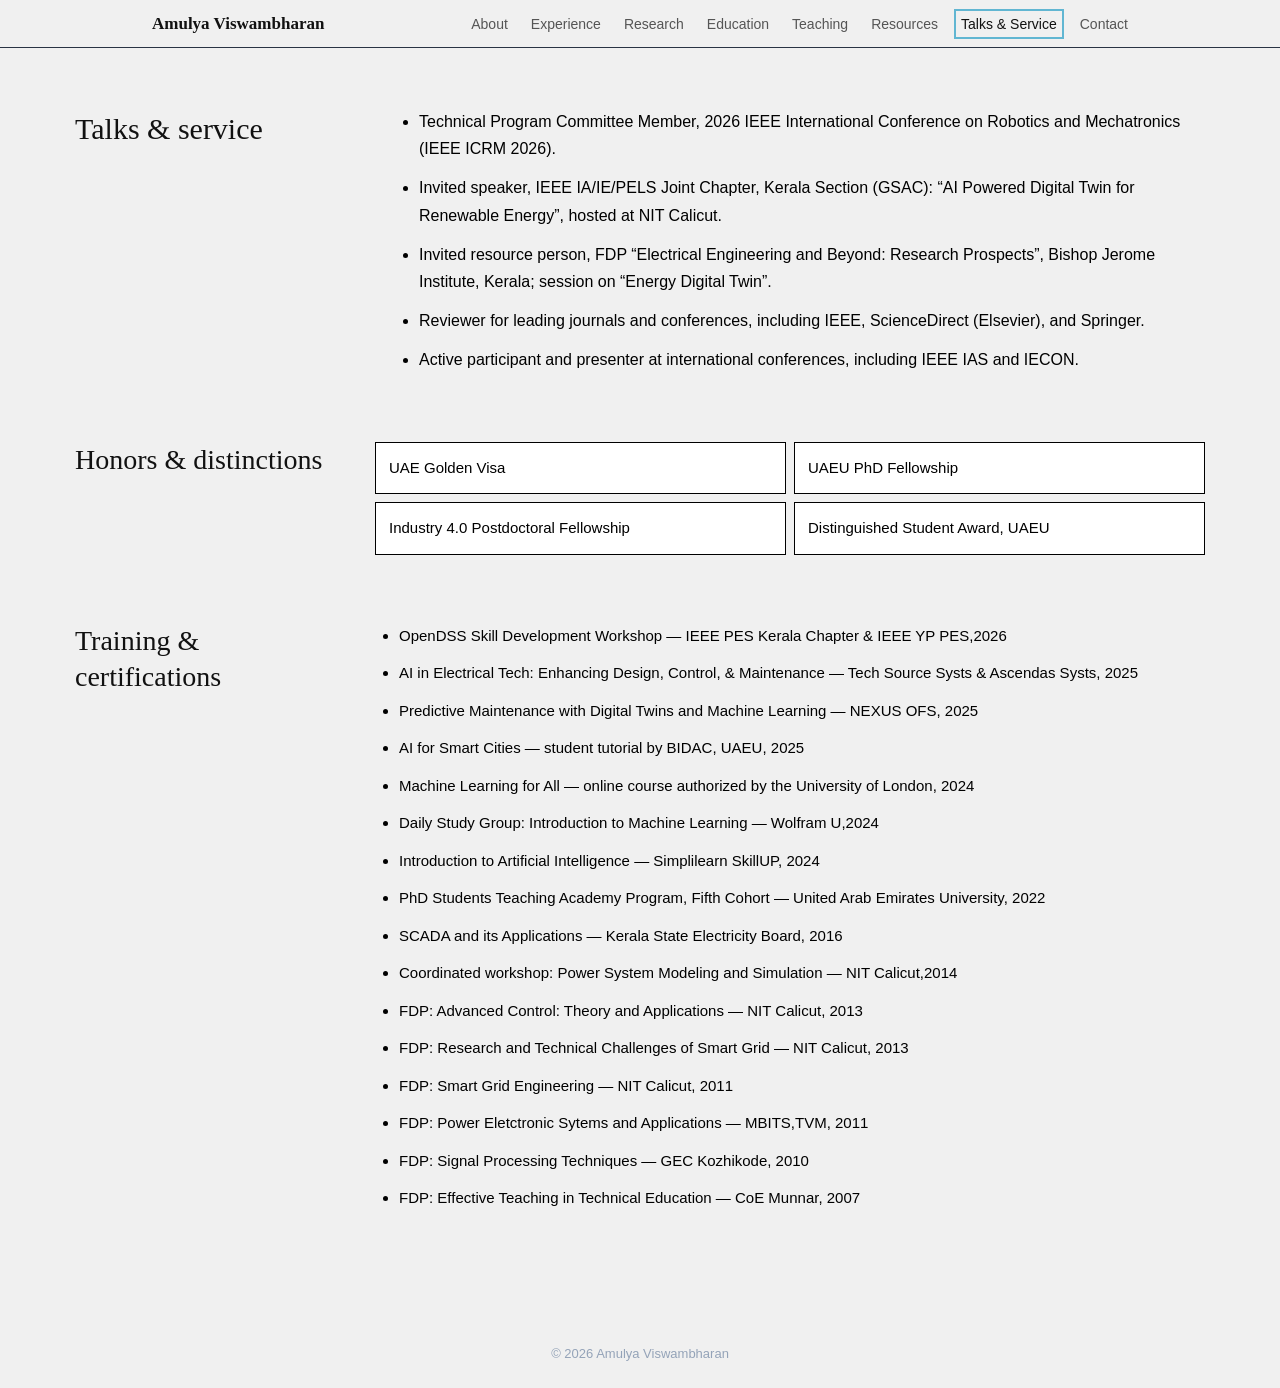
==== talks.html @ 16d856fc "Initial portfolio upload" ====
<!DOCTYPE html>
<html lang="en">
<head>
  <meta charset="UTF-8">
  <meta name="viewport" content="width=device-width, initial-scale=1.0">
  <meta name="theme-color" content="#101825">
  <title>Talks &amp; Service | Amulya Viswambharan</title>
  <link rel="stylesheet" href="style.css">
</head>
<body>
  <header class="site-header">
    <nav class="navbar" aria-label="Main navigation">
      <a href="index.html#home" class="brand">Amulya Viswambharan</a>
      <ul class="nav-links">
  <li><a href="index.html#about">About</a></li>
  <li><a href="experience.html">Experience</a></li>
  <li><a href="research.html">Research</a></li>
  <li><a href="education.html">Education</a></li>
  <li><a href="teaching.html">Teaching</a></li>
  <li><a href="resources.html">Resources</a></li>
  <li><a href="talks.html" class="active">Talks &amp; Service</a></li>
  <li><a href="contact.html">Contact</a></li>
</ul>
    </nav>
  </header>

  <main class="talks-section">
    <aside class="talks-heading">
      <h1>Talks &amp; service</h1>
    </aside>

    <div class="talks-content">
      <section class="talks-group">
        <ul class="service-list">
          <li>Technical Program Committee Member, 2026 IEEE International Conference on Robotics and Mechatronics (IEEE ICRM 2026).</li>
          <li>Invited speaker, IEEE IA/IE/PELS Joint Chapter, Kerala Section (GSAC): “AI Powered Digital Twin for Renewable Energy”, hosted at NIT Calicut.</li>
          <li>Invited resource person, FDP “Electrical Engineering and Beyond: Research Prospects”, Bishop Jerome Institute, Kerala; session on “Energy Digital Twin”.</li>
          <li>Reviewer for leading journals and conferences, including IEEE, ScienceDirect (Elsevier), and Springer.</li>
          <li>Active participant and presenter at international conferences, including IEEE IAS and IECON.</li>
        </ul>
      </section>

      <section class="talks-group">
        <h2>Honors &amp; distinctions</h2>
        <div class="honors-grid">
          <div class="honor-card">UAE Golden Visa</div>
          <div class="honor-card">UAEU PhD Fellowship</div>
          <div class="honor-card">Industry 4.0 Postdoctoral Fellowship</div>
          <div class="honor-card">Distinguished Student Award, UAEU</div>
        </div>
      </section>

      <section class="talks-group">
        <h2 class="section-label">Training &amp; certifications</h2>
        <ul class="training-list">
          <li>OpenDSS Skill Development Workshop — IEEE PES Kerala Chapter &amp; IEEE YP PES,2026</li>
          <li>AI in Electrical Tech: Enhancing Design, Control, &amp; Maintenance — Tech Source Systs &amp; Ascendas Systs, 2025</li>
          <li>Predictive Maintenance with Digital Twins and Machine Learning — NEXUS OFS, 2025</li>
          <li>AI for Smart Cities — student tutorial by BIDAC, UAEU, 2025</li>
          <li>Machine Learning for All — online course authorized by the University of London, 2024</li>
          <li>Daily Study Group: Introduction to Machine Learning — Wolfram U,2024</li>
          <li>Introduction to Artificial Intelligence — Simplilearn SkillUP, 2024</li>
          <li>PhD Students Teaching Academy Program, Fifth Cohort — United Arab Emirates University, 2022</li>
          <li>SCADA and its Applications — Kerala State Electricity Board, 2016</li>
          <li>Coordinated workshop: Power System Modeling and Simulation — NIT Calicut,2014</li>
          <li>FDP: Advanced Control: Theory and Applications — NIT Calicut, 2013</li>
          <li>FDP: Research and Technical Challenges of Smart Grid — NIT Calicut, 2013</li>
          <li>FDP: Smart Grid Engineering — NIT Calicut, 2011</li>
           <li>FDP: Power Eletctronic Sytems and Applications — MBITS,TVM, 2011</li>
          <li>FDP: Signal Processing Techniques — GEC Kozhikode, 2010</li>
          <li>FDP: Effective Teaching in Technical Education — CoE Munnar, 2007</li>

        </ul>
      </section>
    </div>
  </main>

  <footer class="site-footer">
    <p>© 2026 Amulya Viswambharan</p>
  </footer>
</body>
</html>
---- style.css ----
/* =========================
   1. Base styles
========================= */

* {
  margin: 0;
  padding: 0;
  box-sizing: border-box;
}

:root {
  --background: #F0F0F0;
  --text-primary: #111111;
  --text-secondary: #555555;
  --accent: #61b6d2;
  --border: #293344;
  --tag-background: #162132;
  --tag-border: #304057;
}


html {
  scroll-behavior: smooth;
}

body {
  background: var(--background);
  color: var(--text-primary);
  font-family: Arial, Helvetica, sans-serif;
  line-height: 1.6;
  min-height: 100vh;
}

h1,
h2,
h3,
.brand,
.about-content > p {
  font-family: Georgia, "Times New Roman", serif;
  font-weight: 400;
}

a {
  color: inherit;
}

section {
  scroll-margin-top: 24px;
}


/* =========================
   2. Navigation
========================= */

.site-header {
  border-bottom: 1px solid var(--border);
}

.navbar {
  width: min(100% - 48px, 976px);
  min-height: 47px;
  margin: 0 auto;

  display: flex;
  align-items: center;
  justify-content: space-between;
  gap: 30px;
}

.brand {
  color: var(--text-primary);
  font-size: 17px;
  font-weight: 600;
  text-decoration: none;
  white-space: nowrap;
}

.nav-links {
  display: flex;
  align-items: center;
  gap: 23px;
  list-style: none;
}

.nav-links a {
  color: var(--text-secondary);
  font-size: 14px;
  text-decoration: none;
  white-space: nowrap;
  transition: color 0.2s ease;
}

.nav-links a:hover,
.nav-links a:focus-visible {
  color: var(--text-primary);
}


/* =========================
   3. Hero
========================= */

.hero {
  width: min(100% - 48px, 976px);
  margin: 0 auto;
  padding: 37px 0 28px;
}

.hero h1 {
  color: var(--text-primary);
  font-size: clamp(40px, 5.2vw, 64px);
  line-height: 1.16;
  letter-spacing: -1.7px;
  white-space: nowrap;
}

.hero-wave {
  display: block;
  width: 352px;
  max-width: 100%;
  height: 32px;
  margin: 18px 0 30px;
  color: var(--accent);
}



.hero-role {
  color: var(--text-primary);
  font-size: 20px;
  font-weight: 500;
  margin-bottom: 8px;
}


.hero-description {
  max-width: 610px;
  color: var(--text-secondary);
  font-size: 14px;
  line-height: 1.75;
  margin-bottom: 0px;
}


.hero-actions {
  display: flex;
  flex-wrap: wrap;
  gap: 8px;
  margin-top: 0;
}



.btn {
  display: inline-flex;
  align-items: center;
  justify-content: center;
  min-height: 42px;
  padding: 9px 18px;
  border: 1px solid #718096;
  border-radius: 4px;
  font-size: 14px;
  line-height: 1.4;
  text-decoration: none;
  white-space: nowrap;
  transition: background 0.2s ease, color 0.2s ease;
}

.btn-primary {
  background: #e2e8f0;
  border-color: #e2e8f0;
  color: #182233;
}

.btn-primary:hover {
  background: #cbd5e1;
}

.btn-secondary {
  background: transparent;
  color: #cbd5e1;
}

.btn-secondary:hover {
  border-color: #61b6d2;
  color: #61b6d2;
}


/* =========================
   4. About section
========================= */

.about-section {
  border-top: 1px solid var(--border);
  padding: 49px 0 76px;

  width: min(100% - 48px, 976px);
  margin: 0 auto;

  display: grid;
  grid-template-columns: 210px minmax(0, 1fr);
  column-gap: 24px;
}

.about-heading h2 {
  color: var(--text-primary);
  font-size: 27px;
  line-height: 1.4;
}


.about-content > p {
  color: #111111;
  font-size: 19px;
  line-height: 1.65;
  margin-bottom: 18px;
}


.about-content h3 {
  color: var(--text-secondary);
  font-family: Arial, Helvetica, sans-serif;
  font-size: 11px;
  font-weight: 700;
  letter-spacing: 1.8px;
  text-transform: uppercase;
  margin: 24px 0 9px;
}

.interest-tags {
  display: flex;
  flex-wrap: wrap;
  gap: 5px;
}


.interest-tags span {
  display: inline-block;
  background: #FFFFFF;
  border: 1px solid #111111;
  border-radius: 3px;
  padding: 6px 10px;

  color: #111111;
  font-size: 13px;
  line-height: 1.55;
}



/* =========================
   5. Footer
========================= */

.site-footer {
  padding: 0 24px 20px;
  text-align: center;
}

.site-footer p {
  color: #8794a7;
  font-size: 13px;
}


/* =========================
   6. Responsive layout
========================= */

@media (max-width: 1000px) {
  .navbar {
    width: calc(100% - 32px);
    flex-wrap: wrap;
    padding: 12px 0;
  }

  .nav-links {
    flex-wrap: wrap;
    gap: 12px 18px;
  }

  .hero,
  .about-section {
    width: calc(100% - 48px);
  }
}

@media (max-width: 700px) {
  .navbar {
    align-items: flex-start;
    gap: 12px;
  }

  .nav-links {
    gap: 10px 16px;
  }

  .nav-links a {
    font-size: 13px;
  }

  .hero {
    padding: 48px 0 48px;
  }

  .hero h1 {
    font-size: clamp(36px, 8vw, 52px);
    line-height: 1.15;
    letter-spacing: -1px;
    white-space: normal;
  }

  .hero-role {
    font-size: 17px;
  }

  .hero-description {
    font-size: 14px;
  }

  .about-section {
    grid-template-columns: 1fr;
    row-gap: 18px;
    padding: 36px 0 50px;
  }

  .about-heading h2 {
    font-size: 27px;
  }

  .about-content > p {
    font-size: 17px;
    line-height: 1.7;
  }

  .hero-actions {
    gap: 8px;
  }

  .btn {
    padding: 9px 12px;
    font-size: 13px;
  }
}


.button-icon {
  width: 16px;
  height: 16px;
  flex-shrink: 0;
}

.linkedin-icon {
  width: 15px;
  height: 15px;
}

.hero-actions .btn {
  gap: 8px;
}


/* Hero content and portrait layout */
.hero-layout {
  display: grid;
  grid-template-columns: minmax(0, 1fr) 340px;
  align-items: center;
  gap: 48px;
}

.hero-content {
  min-width: 0;
}


.hero-image {
  display: flex;
  justify-content: center;
  align-items: flex-end;
  align-self: stretch;
  overflow: hidden;
  transform: translateY(85px);
}


.hero-image img {
  display: block;
  width: 100%;
  max-width: 340px;
  height: auto;
  object-fit: contain;
  object-position: bottom;
}

/* Adapt the two-column layout for smaller screens */
@media (max-width: 700px) {
  .hero-layout {
    grid-template-columns: 1fr;
    gap: 32px;
  }

  .hero-image img {
    max-width: 280px;
  }
}


/* Experience page */
.experience-page {
  min-height: calc(100vh - 150px);
}

.experience-section {
  width: min(100% - 48px, 1024px);
  margin: 0 auto;
  padding: 64px 0 80px;
  display: grid;
  grid-template-columns: 220px minmax(0, 1fr);
  gap: 48px;
}

.experience-heading h1 {
  font-family: Georgia, serif;
  font-size: 30px;
  font-weight: 400;
  color: #e2e8f0;
}

.experience-timeline {
  position: relative;
  border-left: 1px solid #293344;
  padding-left: 16px;
}

.experience-item {
  position: relative;
  margin-bottom: 42px;
}

.experience-item:last-child {
  margin-bottom: 0;
}

.experience-item::before {
  content: "";
  position: absolute;
  top: 5px;
  left: -23px;
  width: 12px;
  height: 12px;
  border: 2px solid #61b6d2;
  border-radius: 50%;
  background: #0f1724;
}

.experience-item-header {
  display: flex;
  justify-content: space-between;
  align-items: flex-start;
  gap: 20px;
  margin-bottom: 14px;
}

.experience-item h2 {
  font-family: Arial, sans-serif;
  font-size: 17px;
  font-weight: 600;
  color: #e2e8f0;
}

.experience-item h2 span {
  color: #94a3b8;
  font-size: 13px;
  font-weight: 600;
  margin-left: 5px;
}

.experience-item h3 {
  font-family: Arial, sans-serif;
  font-size: 16px;
  font-weight: 500;
  color: #61b6d2;
  margin-top: 5px;
}

.experience-date {
  color: #94a3b8;
  font-size: 14px;
  white-space: nowrap;
}

.experience-item ul {
  padding-left: 20px;
  color: #cbd5e1;
}

.experience-item li {
  font-size: 15px;
  line-height: 1.8;
  padding-left: 0;
  margin-bottom: 2px;
}

.site-footer {
  padding: 24px;
  text-align: center;
  border-top: 1px solid transparent;
}

.site-footer p {
  color: #94a3b8;
  font-size: 13px;
}

/* Responsive layout */
@media (max-width: 700px) {
  .experience-section {
    grid-template-columns: 1fr;
    gap: 28px;
    padding-top: 40px;
  }

  .experience-item-header {
    flex-direction: column;
    gap: 6px;
  }

  .experience-date {
    white-space: normal;
  }
}


/* Research Page */
.nav-links a.active {
  color: var(--text-primary);
  outline: 2px solid var(--accent);
  outline-offset: 5px;
}

.research-section {
  width: min(100% - 48px, 1120px);
  margin: 0 auto;
  padding: 64px 0 80px;
  display: grid;
  grid-template-columns: 245px minmax(0, 1fr);
  gap: 42px;
  align-items: start;
}

.research-heading h1 {
  font-family: Georgia, "Times New Roman", serif;
  font-size: 34px;
  line-height: 1.3;
  font-weight: 400;
  color: var(--text-primary);
}

.research-content {
  min-width: 0;
}

.research-stats {
  display: flex;
  flex-wrap: wrap;
  align-items: center;
  gap: 12px 24px;
  padding-bottom: 16px;
  border-bottom: 1px solid var(--border);
}

.research-stats p {
  color: var(--text-secondary);
  font-size: 15px;
}

.research-stats strong {
  color: var(--text-primary);
  font-size: 19px;
  font-weight: 500;
  margin-right: 4px;
}

.research-intro {
  color: var(--text-secondary);
  font-size: 16px;
  line-height: 1.7;
  margin: 16px 0 24px;
}

.publication-group {
  margin-top: 24px;
}

.publication-group h2 {
  font-family: Arial, Helvetica, sans-serif;
  color: var(--accent);
  font-size: 14px;
  font-weight: 700;
  letter-spacing: 2px;
  text-transform: uppercase;
  margin-bottom: 14px;
}


.publication-card {
  background: #FFFFFF;
  border: 1px solid #111111;
  border-left: 4px solid var(--accent);
  border-radius: 2px;
  padding: 23px 25px;
  margin-bottom: 10px;
}


.publication-meta {
  color: var(--text-secondary);
  font-size: 15px;
  line-height: 1.6;
  margin-bottom: 7px;
}

.publication-card h3 {
  font-family: Georgia, "Times New Roman", serif;
  color: var(--text-primary);
  font-size: 21px;
  line-height: 1.4;
  font-weight: 400;
  margin-bottom: 10px;
}

.publication-authors {
  color: var(--text-secondary);
  font-size: 15px;
  line-height: 1.7;
}

.publication-link {
  display: inline-block;
  color: var(--accent);
  font-size: 15px;
  margin-top: 12px;
  text-decoration: underline;
  text-underline-offset: 3px;
}

.publication-link:hover {
  color: var(--text-primary);
}

@media (max-width: 800px) {
  .research-section {
    grid-template-columns: 1fr;
    gap: 25px;
    padding-top: 40px;
  }

  .research-heading h1 {
    font-size: 30px;
  }
}

@media (max-width: 500px) {
  .research-section {
    width: calc(100% - 32px);
    padding-bottom: 48px;
  }

  .research-stats {
    gap: 10px 18px;
  }

  .publication-card {
    padding: 18px 16px;
  }

  .publication-card h3 {
    font-size: 19px;
  }
}


/* Education Page */
.education-section {
  width: min(100% - 48px, 1170px);
  margin: 0 auto;
  padding: 60px 0 80px;
  display: grid;
  grid-template-columns: 220px minmax(0, 1fr);
  gap: 44px;
  align-items: start;
}

.education-heading h1 {
  font-family: Georgia, "Times New Roman", serif;
  font-size: 30px;
  line-height: 1.4;
  font-weight: 400;
  color: var(--text-primary);
}

.education-list {
  min-width: 0;
}

.education-item {
  margin-bottom: 25px;
}

.education-item:last-child {
  margin-bottom: 0;
}

.education-item-header {
  display: flex;
  justify-content: space-between;
  align-items: flex-start;
  gap: 24px;
}

.education-item h2 {
  font-family: Arial, Helvetica, sans-serif;
  font-size: 17px;
  line-height: 1.5;
  font-weight: 600;
  color: var(--text-primary);
}

.education-item h3 {
  font-family: Arial, Helvetica, sans-serif;
  font-size: 16px;
  line-height: 1.6;
  font-weight: 400;
  color: var(--accent);
  margin-top: 2px;
}

.education-date {
  color: var(--text-secondary);
  font-size: 14px;
  white-space: nowrap;
  padding-top: 3px;
}


.education-gpa {
  display: inline-block;
  color: #111111;
  background: #FFFFFF;
  border: 1px solid #111111;
  border-radius: 3px;
  font-size: 14px;
  padding: 4px 10px;
  margin-top: 9px;
}


.education-thesis {
  color: #c4ccd8;
  font-size: 15px;
  line-height: 1.7;
  margin-top: 10px;
}

@media (max-width: 800px) {
  .education-section {
    grid-template-columns: 1fr;
    gap: 26px;
    padding-top: 40px;
  }
}

@media (max-width: 550px) {
  .education-section {
    width: calc(100% - 32px);
    padding-bottom: 48px;
  }

  .education-item-header {
    flex-direction: column;
    gap: 4px;
  }

  .education-date {
    white-space: normal;
  }
}


/* Keep footer at the bottom of the page */
body {
  min-height: 100vh;
  display: flex;
  flex-direction: column;
}

body > main {
  flex: 1;
}


/* Teaching Page */
.teaching-section {
  width: min(100% - 48px, 1170px);
  margin: 0 auto;
  padding: 60px 0 80px;
  display: grid;
  grid-template-columns: 220px minmax(0, 1fr);
  gap: 44px;
  align-items: start;
}

.teaching-heading h1 {
  font-family: Georgia, "Times New Roman", serif;
  font-size: 30px;
  line-height: 1.4;
  font-weight: 400;
  color: var(--text-primary);
}

.teaching-content {
  min-width: 0;
}

.teaching-group {
  margin-bottom: 22px;
}

.teaching-group:last-child {
  margin-bottom: 0;
}

.teaching-group h2 {
  font-family: Arial, Helvetica, sans-serif;
  color: var(--text-primary);
  font-size: 16px;
  font-weight: 500;
  line-height: 1.5;
  margin-bottom: 10px;
}

.teaching-group p {
  color: #c4ccd8;
  font-size: 15px;
  line-height: 1.8;
}

.teaching-tags {
  display: flex;
  flex-wrap: wrap;
  gap: 6px;
}

.teaching-tags span {
  display: inline-block;
  background: var(--tag-background);
  border: 1px solid var(--tag-border);
  border-radius: 3px;
  padding: 8px 12px;
  color: #c4ccd8;
  font-size: 14px;
  line-height: 1.4;
}

@media (max-width: 800px) {
  .teaching-section {
    grid-template-columns: 1fr;
    gap: 26px;
    padding-top: 40px;
  }
}

@media (max-width: 550px) {
  .teaching-section {
    width: calc(100% - 32px);
    padding-bottom: 48px;
  }

  .teaching-tags span {
    padding: 7px 10px;
    font-size: 13px;
  }
}


/* Skills Page */
.skills-section {
  width: min(100% - 48px, 1170px);
  margin: 0 auto;
  padding: 60px 0 80px;
  display: grid;
  grid-template-columns: 220px minmax(0, 1fr);
  gap: 44px;
  align-items: start;
}

.skills-heading h1 {
  font-family: Georgia, "Times New Roman", serif;
  font-size: 30px;
  line-height: 1.4;
  font-weight: 400;
  color: var(--text-primary);
}

.skills-content {
  min-width: 0;
}

.skills-group {
  margin-bottom: 22px;
}

.skills-group:last-child {
  margin-bottom: 0;
}

.skills-group h2 {
  font-family: Arial, Helvetica, sans-serif;
  color: var(--text-primary);
  font-size: 16px;
  font-weight: 500;
  line-height: 1.5;
  margin-bottom: 10px;
}

.skills-tags {
  display: flex;
  flex-wrap: wrap;
  gap: 6px;
}

.skills-tags span {
  display: inline-block;
  background: var(--tag-background);
  border: 1px solid var(--tag-border);
  border-radius: 3px;
  padding: 8px 12px;
  color: #c4ccd8;
  font-size: 14px;
  line-height: 1.4;
}

@media (max-width: 800px) {
  .skills-section {
    grid-template-columns: 1fr;
    gap: 26px;
    padding-top: 40px;
  }
}

@media (max-width: 550px) {
  .skills-section {
    width: calc(100% - 32px);
    padding-bottom: 48px;
  }

  .skills-tags span {
    padding: 7px 10px;
    font-size: 13px;
  }
}


/* Talks & Service Page */
.talks-section {
  width: min(100% - 48px, 1130px);
  margin: 0 auto;
  padding: 60px 0 80px;
  display: grid;
  grid-template-columns: 240px minmax(0, 1fr);
  gap: 42px;
  align-items: start;
}

.talks-heading h1 {
  font-family: Georgia, "Times New Roman", serif;
  font-size: 30px;
  line-height: 1.4;
  font-weight: 400;
  color: var(--text-primary);
}

.talks-content {
  min-width: 0;
}

.talks-group {
  margin-bottom: 28px;
}

.talks-group:last-child {
  margin-bottom: 0;
}

.service-list {
  padding-left: 22px;
  color: #c4ccd8;
}

.service-list li {
  font-size: 16px;
  line-height: 1.8;
  padding-left: 2px;
  margin-bottom: 9px;
}

.section-label {
  font-family: Arial, Helvetica, sans-serif;
  color: var(--text-secondary);
  font-size: 13px;
  font-weight: 700;
  letter-spacing: 2px;
  text-transform: uppercase;
  margin-bottom: 12px;
}

.honors-grid {
  display: grid;
  grid-template-columns: repeat(2, minmax(0, 1fr));
  gap: 8px;
}

.honor-card {
  background: var(--tag-background);
  border: 1px solid var(--border);
  padding: 14px 13px;
  color: #c4ccd8;
  font-size: 15px;
  line-height: 1.5;
}

.training-list {
  display: grid;
  grid-template-columns: repeat(2, minmax(0, 1fr));
  gap: 8px 22px;
  padding-left: 20px;
  color: #c4ccd8;
}

.training-list li {
  font-size: 15px;
  line-height: 1.8;
  padding-left: 1px;
}

@media (max-width: 800px) {
  .talks-section {
    grid-template-columns: 1fr;
    gap: 26px;
    padding-top: 40px;
  }
}

@media (max-width: 600px) {
  .talks-section {
    width: calc(100% - 32px);
    padding-bottom: 48px;
  }

  .honors-grid,
  .training-list {
    grid-template-columns: 1fr;
  }

  .service-list li,
  .training-list li {
    font-size: 14px;
  }
}


/* Contact Page */
.contact-page {
  --contact-background: #e8edf5;
  --contact-text: #172130;
  --contact-secondary: #536176;
  background: var(--contact-background);
  color: var(--contact-text);
}

.contact-page .site-header {
  background: var(--background);
  border-bottom: 1px solid var(--border);
}

.contact-page .contact-section {
  width: min(100% - 48px, 1125px);
  flex: 1;
  margin: 0 auto;
  padding: 60px 0;
  display: grid;
  grid-template-columns: 240px minmax(0, 1fr);
  gap: 42px;
  align-items: center;
}

.contact-heading h1 {
  font-family: Arial, Helvetica, sans-serif;
  font-size: 30px;
  line-height: 1.4;
  font-weight: 600;
  color: var(--contact-text);
}

.contact-content {
  min-width: 0;
}

.contact-intro {
  max-width: 650px;
  font-family: Georgia, "Times New Roman", serif;
  font-size: 22px;
  line-height: 1.45;
  color: #354154;
  margin-bottom: 30px;
}

.contact-links {
  display: flex;
  flex-wrap: wrap;
  align-items: center;
  gap: 12px;
}

.contact-button {
  display: inline-flex;
  align-items: center;
  justify-content: center;
  min-height: 58px;
  padding: 14px 22px;
  border: 1px solid #8b95a5;
  border-radius: 4px;
  color: var(--contact-text);
  background: transparent;
  font-family: Arial, Helvetica, sans-serif;
  font-size: 16px;
  font-weight: 600;
  text-decoration: none;
  transition: background 0.2s ease, border-color 0.2s ease;
}

.contact-button:hover,
.contact-button:focus-visible {
  background: #dbe3ef;
  border-color: #536176;
}

.contact-location {
  color: var(--contact-secondary);
  font-size: 16px;
  padding: 8px 2px;
}

.contact-page .site-footer {
  background: var(--background);
  border-top: 1px solid var(--border);
  padding: 24px;
}

.contact-page .site-footer p {
  color: var(--text-secondary);
}

@media (max-width: 800px) {
  .contact-page .contact-section {
    grid-template-columns: 1fr;
    gap: 20px;
    padding-top: 40px;
  }
}

@media (max-width: 550px) {
  .contact-page .contact-section {
    width: calc(100% - 32px);
    padding-bottom: 48px;
  }

  .contact-intro {
    font-size: 20px;
  }

  .contact-button {
    min-height: 48px;
    padding: 12px 15px;
    font-size: 14px;
  }
}



/* Update hero buttons */
.btn-primary {
  background: transparent;
  border: 1px solid #293344;
  color: #172130;
}

.btn-secondary {
  background: transparent;
  border: 1px solid #718096;
  color: #172130;
}

.btn-primary:hover,
.btn-secondary:hover {
  background: #e2e8f0;
  border-color: #293344;
  color: #172130;
}


/* Improve Experience page text contrast */
.experience-heading h1 {
  color: #172130;
}

.experience-item h2 {
  color: #172130;
}

.experience-item h2 span {
  color: #536176;
}

.experience-date {
  color: #536176;
}

.experience-item ul {
  color: #354154;
}

.experience-item li {
  color: #354154;
}

.experience-item h3 {
  color: #35a9d0;
}


.education-item p {
  color: #172130;
}


/* Teaching page colour corrections */
.teaching-content p {
  color: #172130;
}


/* Teaching tags — match the Research Interests boxes */
.teaching-tags span {
  background: #ffffff;
  color: #172130;
  border: 1px solid #172130;
  border-radius: 4px;
}


/* Skills page boxes — white background and dark border */
.skills-tags span {
  background: #ffffff;
  color: #172130;
  border: 1px solid #172130;
  border-radius: 4px;
}


/* Talks & Service page text and boxes */
.talks-content,
.talks-content p,
.talks-content li {
  color: #000000;
}

.talks-content .honors-grid span {
  background: #ffffff;
  color: #000000;
  border: 1px solid #000000;
}


/* Honors & Distinctions boxes */
.honors-grid > * {
  background: #ffffff !important;
  color: #000000 !important;
  border: 1px solid #000000 !important;
}


.contact-section {
  background-color: #f0f0f0;
  width: 100%;
  max-width: none;
  margin: 0;
}


/* Make the entire contact page background uniform */
body:has(.contact-section) {
  background-color: #f0f0f0;
}

.contact-section {
  background-color: #f0f0f0;
}

/* Reduce space above the four hero buttons */
.hero-content .hero-actions {
  margin-top: -100px !important;
  padding-top: 0 !important;
  position: relative;
  top: 0;
}

.hero-actions {
  position: relative;
  top: -60px;
}

/* Talks & Service layout */
.talks-section {
  display: grid;
  grid-template-columns: 260px minmax(0, 1fr);
  gap: 40px;
  align-items: start;
}

.talks-content {
  min-width: 0;
}

.talks-content .talks-group {
  margin-bottom: 28px;
}

.talks-content .honors-grid {
  display: grid;
  grid-template-columns: 1fr;
  gap: 8px;
}

.talks-content .training-list {
  display: flex;
  flex-direction: column;
  gap: 10px;
}

@media (max-width: 700px) {
  .talks-section {
    grid-template-columns: 1fr;
    gap: 20px;
  }
}

/* Align all Talks & Service section headings on the left */
.talks-section {
  display: grid;
  grid-template-columns: 260px minmax(0, 1fr);
  column-gap: 40px;
  align-items: start;
}

.talks-content {
  display: contents;
}

.talks-content > .talks-group {
  display: grid;
  grid-template-columns: 260px minmax(0, 1fr);
  column-gap: 40px;
  align-items: start;
  grid-column: 1 / -1;
}

.talks-content > .talks-group > h2,
.talks-content > .talks-group > .section-label {
  grid-column: 1;
  margin: 0;
}

.talks-content > .talks-group > .honors-grid,
.talks-content > .talks-group > .training-list {
  grid-column: 2;
  margin: 0;
}

.talks-content .honors-grid {
  display: grid;
  grid-template-columns: 1fr 1fr;
  gap: 8px;
}

.talks-content .training-list {
  display: flex;
  flex-direction: column;
  gap: 10px;
}

@media (max-width: 700px) {
  .talks-section,
  .talks-content > .talks-group {
    grid-template-columns: 1fr;
    row-gap: 16px;
  }

  .talks-content > .talks-group > h2,
  .talks-content > .talks-group > .section-label,
  .talks-content > .talks-group > .honors-grid,
  .talks-content > .talks-group > .training-list {
    grid-column: 1;
  }
}

/* Fix Talks & Service list width */
.talks-content > .talks-group:first-child {
  grid-column: 2;
  width: 100%;
}

.talks-content .service-list {
  width: 100%;
  max-width: none;
  box-sizing: border-box;
}

.talks-content .service-list li {
  width: 100%;
  margin-bottom: 12px;
  line-height: 1.7;
}

/* FINAL FIX — Talks & Service page */
.talks-section {
  display: grid !important;
  grid-template-columns: 280px minmax(0, 1fr) !important;
  column-gap: 40px !important;
  align-items: start !important;
}

.talks-section > .talks-heading {
  grid-column: 1 !important;
  grid-row: 1 !important;
}

.talks-section > .talks-content {
  grid-column: 2 !important;
  grid-row: 1 !important;
  width: 100% !important;
  min-width: 0 !important;
}

.talks-content > .talks-group:first-child {
  display: block !important;
  width: 100% !important;
  max-width: none !important;
}

.talks-content .service-list {
  display: block !important;
  width: 100% !important;
  max-width: none !important;
  padding-left: 24px !important;
  margin: 0 !important;
  box-sizing: border-box !important;
  list-style: disc !important;
}

.talks-content .service-list li {
  display: list-item !important;
  width: auto !important;
  max-width: none !important;
  margin: 0 0 12px !important;
  line-height: 1.7 !important;
  white-space: normal !important;
}

@media (max-width: 700px) {
  .talks-section {
    grid-template-columns: 1fr !important;
    row-gap: 20px !important;
  }

  .talks-section > .talks-heading,
  .talks-section > .talks-content {
    grid-column: 1 !important;
    grid-row: auto !important;
  }
}

/* Talks & Service: consistent alignment and typography */

.talks-section {
  display: grid !important;
  grid-template-columns: 280px minmax(0, 1fr) !important;
  column-gap: 40px !important;
  align-items: start !important;
}

.talks-section > .talks-heading {
  grid-column: 1 !important;
}

.talks-content {
  grid-column: 2 !important;
  min-width: 0 !important;
  width: 100% !important;
}

/* Section spacing */
.talks-content > .talks-group {
  margin: 0 0 28px !important;
}

/* Honors heading style */
.talks-content .talks-group h2,
.talks-content .section-label {
  font-family: Georgia, "Times New Roman", serif !important;
  font-size: 28px !important;
  font-weight: 400 !important;
  line-height: 1.3 !important;
  letter-spacing: normal !important;
  text-transform: none !important;
  color: #111111 !important;
  margin: 0 0 12px !important;
}

/* All lists: correct vertical order and spacing */
.talks-content .service-list,
.talks-content .training-list {
  display: flex !important;
  flex-direction: column !important;
  gap: 12px !important;
  width: 100% !important;
  max-width: none !important;
  padding-left: 24px !important;
  margin: 0 !important;
  list-style: disc !important;
  box-sizing: border-box !important;
}

.talks-content .service-list li,
.talks-content .training-list li {
  display: list-item !important;
  margin: 0 !important;
  padding: 0 !important;
  line-height: 1.7 !important;
  white-space: normal !important;
}

/* Honors cards remain in two columns */
.talks-content .honors-grid {
  display: grid !important;
  grid-template-columns: repeat(2, minmax(0, 1fr)) !important;
  gap: 8px !important;
}

@media (max-width: 700px) {
  .talks-section {
    grid-template-columns: 1fr !important;
    row-gap: 20px !important;
  }

  .talks-section > .talks-heading,
  .talks-content {
    grid-column: 1 !important;
  }

  .talks-content .honors-grid {
    grid-template-columns: 1fr !important;
  }
}


/* ===== Teaching Page Redesign ===== */

.teaching-redesign {
  width: min(100% - 48px, 1024px);
  margin: 0 auto;
  padding: 32px 0 56px;
  color: #172b50;
}

.teaching-intro {
  display: grid;
  grid-template-columns: 1.15fr 1fr;
  gap: 28px;
  align-items: center;
  margin-bottom: 12px;
}

.teaching-intro h1 {
  margin: 0 0 8px;
  color: #142b53;
  font-family: Georgia, "Times New Roman", serif;
  font-size: clamp(25px, 3vw, 32px);
  line-height: 1.2;
}

.teaching-intro > div:first-child > p {
  margin: 0;
  color: #53627a;
  font-size: 13px;
  line-height: 1.6;
}

.teaching-highlights {
  display: grid;
  grid-template-columns: repeat(3, minmax(0, 1fr));
  border: 1px solid #dce4ef;
  border-radius: 5px;
  background: #f7faff;
}

.teaching-highlights article {
  padding: 12px 7px;
  text-align: center;
}

.teaching-highlights article + article {
  border-left: 1px solid #dce4ef;
}

.teaching-icon,
.technical-icon,
.approach-icon,
.activity-icon {
  display: block;
  color: #2878d0;
  font-size: 25px;
  line-height: 1.2;
  margin-bottom: 5px;
}

.teaching-highlights h3 {
  margin: 0;
  font-family: Georgia, "Times New Roman", serif;
  font-size: 12px;
  color: #172b50;
}

.teaching-highlights p {
  margin: 3px 0 0;
  color: #53627a;
  font-size: 11px;
}

.teaching-redesign-group {
  margin-top: 12px;
}

.teaching-redesign-group > h2 {
  margin: 0 0 7px;
  color: #142b53;
  font-family: Georgia, "Times New Roman", serif;
  font-size: 22px;
  line-height: 1.25;
}

.course-grid {
  display: grid;
  grid-template-columns: repeat(3, minmax(0, 1fr));
  gap: 6px;
}

.course-card,
.technical-card,
.approach-card,
.activity-card {
  border: 1px solid #d4dce8;
  border-radius: 5px;
  background: #ffffff;
}

.course-card {
  padding: 10px 13px;
}

.course-card h3,
.technical-card h3,
.approach-card h3,
.activity-card h3 {
  margin: 0 0 4px;
  color: #172b50;
  font-family: Georgia, "Times New Roman", serif;
  font-size: 14px;
}

.course-card p {
  margin: 0 0 7px;
  color: #53627a;
  font-size: 11px;
  line-height: 1.45;
}

.course-card > span {
  display: inline-block;
  padding: 3px 9px;
  border-radius: 4px;
  background: #eaf3ff;
  color: #2766aa;
  font-size: 10px;
}

.technical-grid {
  display: grid;
  grid-template-columns: repeat(2, minmax(0, 1fr));
  gap: 8px;
}

.technical-card {
  display: flex;
  align-items: flex-start;
  gap: 14px;
  padding: 12px;
}

.technical-icon {
  flex: 0 0 32px;
  width: 32px;
  height: 32px;
  margin: 0;
  text-align: center;
}

.technical-card ul {
  margin: 3px 0 0;
  padding-left: 17px;
  color: #53627a;
  font-size: 11px;
  line-height: 1.35;
}

.approach-card {
  padding: 8px 12px;
}

.approach-card article {
  display: flex;
  align-items: flex-start;
  gap: 12px;
  padding: 3px 0;
}

.approach-icon {
  flex: 0 0 26px;
  width: 26px;
  margin: 0;
  text-align: center;
}

.approach-card h3 {
  margin-bottom: 2px;
  font-size: 12px;
}

.approach-card p,
.activity-card p {
  margin: 0;
  color: #53627a;
  font-size: 11px;
  line-height: 1.45;
}

.activities-grid {
  display: grid;
  grid-template-columns: repeat(3, minmax(0, 1fr));
  gap: 7px;
}

.activity-card {
  display: flex;
  align-items: flex-start;
  gap: 10px;
  padding: 10px;
}

.activity-icon {
  flex: 0 0 25px;
  width: 25px;
  margin: 0;
  text-align: center;
}

.activity-card h3 {
  font-size: 12px;
}

@media (max-width: 760px) {
  .teaching-intro {
    grid-template-columns: 1fr;
    gap: 16px;
  }

  .course-grid {
    grid-template-columns: repeat(2, minmax(0, 1fr));
  }

  .activities-grid {
    grid-template-columns: 1fr;
  }
}

@media (max-width: 520px) {
  .teaching-redesign {
    width: min(100% - 32px, 1024px);
  }

  .course-grid,
  .technical-grid {
    grid-template-columns: 1fr;
  }

  .teaching-highlights h3 {
    font-size: 10px;
  }
}



/* Teaching page: black borders on all white boxes */
.teaching-redesign .course-card,
.teaching-redesign .technical-card,
.teaching-redesign .approach-card,
.teaching-redesign .activity-card,
.teaching-redesign .teaching-highlights {
  background-color: #ffffff !important;
  border: 1px solid #000000 !important;
  border-radius: 4px !important;
  box-shadow: none !important;
}

.teaching-redesign .teaching-highlights article {
  border-right: 1px solid #000000 !important;
}

.teaching-redesign .course-card > span {
  background-color: #ffffff !important;
  color: #000000 !important;
  border: 1px solid #000000 !important;
}

.teaching-redesign .technical-icon,
.teaching-redesign .approach-icon,
.teaching-redesign .activity-icon {
  border: 1px solid #000000 !important;
  background-color: #ffffff !important;
  color: #000000 !important;
}



/* Reduce excess space in the homepage hero section */
.hero {
  padding-top: 10px !important;
  padding-bottom: 10px !important;
}

.hero-layout {
  align-items: center !important;
  gap: 32px !important;
}

.hero-content {
  transform: translateY(-20px);
}

.hero-image {
  transform: translateY(35px) !important;
}



/* Education page - bordered cards */
.education-section {
  align-items: start;
  gap: 32px;
}

.education-item {
  background: #ffffff !important;
  border: 1px solid #000000 !important;
  border-radius: 4px !important;
  padding: 20px 22px !important;
  margin-bottom: 16px !important;
  box-shadow: none !important;
}

.education-item h2,
.education-item h3,
.education-item p,
.education-item span {
  color: #111111 !important;
}

.education-item a {
  color: #111111 !important;
}

.education-item p {
  margin-top: 12px;
  line-height: 1.6;
}



/* Fix Talks & Service alignment */
.talks-section {
  display: grid;
  grid-template-columns: 280px minmax(0, 1fr);
  column-gap: 40px;
  align-items: start;
}

.talks-heading {
  grid-column: 1;
  margin: 0;
}

.talks-content {
  grid-column: 2;
  min-width: 0;
}

.talks-group {
  display: grid;
  grid-template-columns: 1fr;
  margin-bottom: 36px;
}

.talks-group .service-list,
.talks-group .training-list {
  margin: 0;
  padding-left: 20px;
  list-style: disc;
}

.talks-group .service-list li,
.talks-group .training-list li {
  margin-bottom: 14px;
  padding-left: 0;
  line-height: 1.7;
}

.talks-group .honors-grid {
  display: grid;
  grid-template-columns: repeat(2, minmax(0, 1fr));
  gap: 8px;
}

.talks-group .section-label,
.talks-group > h2 {
  margin-top: 0;
}

/* Mobile alignment */
@media (max-width: 700px) {
  .talks-section {
    grid-template-columns: 1fr;
    row-gap: 20px;
  }

  .talks-heading,
  .talks-content {
    grid-column: 1;
  }

  .talks-group .honors-grid {
    grid-template-columns: 1fr;
  }
}



/* Professional Contact Page */
.contact-page {
  background: #f0f0f0 !important;
  color: #111111 !important;
}

.contact-page .contact-section {
  width: min(100% - 48px, 1120px) !important;
  min-height: 65vh;
  margin: 0 auto !important;
  padding: 80px 0 !important;
  display: grid;
  grid-template-columns: 240px minmax(0, 1fr);
  gap: 48px;
  align-items: start;
}

.contact-section h1 {
  color: #111111 !important;
  font-size: 38px;
  margin-top: 0;
}

.contact-section p {
  color: #333333 !important;
  line-height: 1.8;
}

.contact-section a {
  display: inline-flex;
  align-items: center;
  justify-content: center;
  min-height: 48px;
  padding: 12px 18px;
  background: #ffffff !important;
  color: #111111 !important;
  border: 1px solid #111111 !important;
  border-radius: 4px;
  text-decoration: none;
  font-weight: 600;
  transition: background 0.2s ease, color 0.2s ease;
}

.contact-section a:hover {
  background: #111111 !important;
  color: #ffffff !important;
}

.contact-section a:focus-visible {
  outline: 2px solid #111111;
  outline-offset: 3px;
}

.contact-section {
  background: #f0f0f0 !important;
}

@media (max-width: 700px) {
  .contact-page .contact-section {
    grid-template-columns: 1fr;
    gap: 24px;
    padding: 48px 0 !important;
  }

  .contact-section h1 {
    font-size: 32px;
  }

  .contact-section a {
    width: 100%;
    box-sizing: border-box;
  }
}


/* ==================================
   Resources page
================================== */

.resources-page {
  background: #f0f0f0;
  color: #111111;
}

.resources-hub {
  min-height: calc(100vh - 150px);
}

.resources-hero {
  padding: 48px max(24px, calc((100% - 1120px) / 2)) 54px;
  background: #f0f0f0;
  border-bottom: 1px solid #111111;
}

.resources-eyebrow {
  margin: 0 0 10px;
  color: #555555;
  font-size: 11px;
  font-weight: 700;
  letter-spacing: 1.8px;
}

.resources-hero h1 {
  margin: 0 0 14px;
  color: #111111;
  font-size: clamp(38px, 5vw, 58px);
  line-height: 1.1;
}

.resources-hero > p:last-child {
  max-width: 660px;
  margin-bottom: 0;
  color: #444444;
  font-size: 15px;
  line-height: 1.8;
}

.resources-library {
  width: min(100% - 48px, 1000px);
  margin: 0 auto;
  padding: 28px 0 42px;
}

.resources-search-panel {
  display: flex;
  flex-wrap: wrap;
  gap: 12px;
  align-items: center;
  padding: 14px;
  margin-bottom: 30px;
  background: #ffffff;
  border: 1px solid #111111;
  border-radius: 4px;
}

.resources-search-panel input {
  flex: 1 1 220px;
  min-width: 0;
  padding: 12px 14px;
  color: #111111;
  background: #ffffff;
  border: 1px solid #777777;
  border-radius: 3px;
  font: inherit;
}

.resources-search-panel input:focus {
  outline: 2px solid #111111;
  outline-offset: 2px;
}

.resource-filters {
  display: flex;
  flex-wrap: wrap;
  gap: 7px;
}

.resource-filter {
  padding: 9px 12px;
  background: #ffffff;
  color: #111111;
  border: 1px solid #111111;
  border-radius: 3px;
  font-size: 12px;
  cursor: pointer;
}

.resource-filter:hover,
.resource-filter.active {
  background: #111111;
  color: #ffffff;
}

.resources-library-heading {
  display: flex;
  justify-content: space-between;
  align-items: baseline;
  gap: 12px;
  margin-bottom: 16px;
}

.resources-library-heading h2 {
  margin: 0;
  color: #111111;
  font-size: 25px;
}

.resources-library-heading > span {
  color: #555555;
  font-size: 12px;
}

.resource-card-grid {
  display: grid;
  grid-template-columns: repeat(2, minmax(0, 1fr));
  gap: 18px;
}

.resource-card {
  min-width: 0;
  overflow: hidden;
  background: #ffffff;
  border: 1px solid #111111;
  border-radius: 4px;
}

.resource-card[hidden] {
  display: none !important;
}

.resource-card-banner {
  min-height: 140px;
  display: flex;
  flex-direction: column;
  justify-content: flex-end;
  gap: 12px;
  padding: 20px;
  background: #e5e5e5;
  border-bottom: 1px solid #111111;
}

.resource-card-banner > span {
  color: #444444;
  font-size: 10px;
  font-weight: 700;
  letter-spacing: 1px;
}

.resource-card-banner h3 {
  max-width: 330px;
  margin: 0;
  color: #111111;
  font-size: 22px;
  line-height: 1.3;
}

.resource-card-body {
  padding: 20px;
}

.resource-card-body h3 {
  margin: 0 0 10px;
  color: #111111;
  font-size: 19px;
  line-height: 1.4;
}

.resource-card-body > p:not(.resource-card-note) {
  margin: 0 0 16px;
  color: #444444;
  font-size: 13px;
  line-height: 1.75;
}

.resource-tags {
  display: flex;
  flex-wrap: wrap;
  gap: 7px;
  margin-bottom: 18px;
}

.resource-tags span {
  padding: 5px 8px;
  color: #111111;
  background: #ffffff;
  border: 1px solid #777777;
  border-radius: 3px;
  font-size: 11px;
}

.resource-card-note {
  margin: 0;
  padding-top: 12px;
  color: #555555;
  border-top: 1px solid #dddddd;
  font-size: 11px;
}

.resources-stats {
  display: grid;
  grid-template-columns: repeat(3, minmax(0, 1fr));
  gap: 12px;
  margin-top: 24px;
}

.resources-stats > div {
  display: flex;
  flex-direction: column;
  gap: 7px;
  padding: 18px;
  background: #ffffff;
  border: 1px solid #111111;
  border-radius: 4px;
}

.resources-stats strong {
  color: #111111;
  font-size: 27px;
}

.resources-stats span {
  color: #555555;
  font-size: 12px;
}

.resources-disclaimer {
  margin-top: 24px;
  padding-top: 18px;
  color: #555555;
  border-top: 1px solid #aaaaaa;
  font-size: 12px;
  line-height: 1.7;
}

@media (max-width: 700px) {
  .resources-hero {
    padding: 36px 24px;
  }

  .resources-library {
    width: calc(100% - 32px);
    padding-top: 20px;
  }

  .resources-search-panel {
    align-items: stretch;
  }

  .resource-filters {
    width: 100%;
  }

  .resource-filter {
    flex: 1 1 auto;
  }

  .resource-card-grid {
    grid-template-columns: 1fr;
  }

  .resources-stats {
    grid-template-columns: 1fr;
  }

  .resources-library-heading h2 {
    font-size: 21px;
  }
}


/* Resources page download buttons */
.download-button {
  display: inline-flex;
  align-items: center;
  justify-content: center;
  gap: 10px;
  padding: 12px 20px;
  background: #ffffff;
  color: #171717;
  border: 1.5px solid #171717;
  border-radius: 8px;
  font-size: 17px;
  font-weight: 500;
  text-decoration: none;
  line-height: 1.4;
  transition: background 0.2s ease, color 0.2s ease;
}

.download-button span {
  font-size: 22px;
  line-height: 1;
}

.download-button:hover {
  background: #171717;
  color: #ffffff;
}

.download-button .download-icon {
  display: inline-flex;
  align-items: center;
  justify-content: center;
}

.download-button .download-icon svg {
  width: 24px;
  height: 24px;
  display: block;
}

/* Compact resource download buttons */
.download-button {
  display: inline-flex;
  align-items: center;
  justify-content: center;
  gap: 8px;
  padding: 9px 14px;
  min-height: 42px;
  box-sizing: border-box;
  font-size: 15px;
  line-height: 1.2;
  border-radius: 8px;
}

.download-button .download-icon svg {
  width: 20px;
  height: 20px;
  flex-shrink: 0;
}

.download-button {
  padding: 4px 8px;
  min-height: 28px;
  gap: 5px;
  font-size: 12px;
  border-radius: 5px;
}

.download-button .download-icon svg {
  width: 14px;
  height: 14px;
}

.resource-card {
  display: flex;
  flex-direction: column;
}

.download-button {
  align-self: flex-start;
  margin-top: auto;
  margin-bottom: 12px;
}

.resource-card .download-icon {
  display: inline-flex;
  width: 14px;
  height: 14px;
  flex-shrink: 0;
}

.resource-card .download-icon svg {
  width: 100%;
  height: 100%;
  display: block;
}
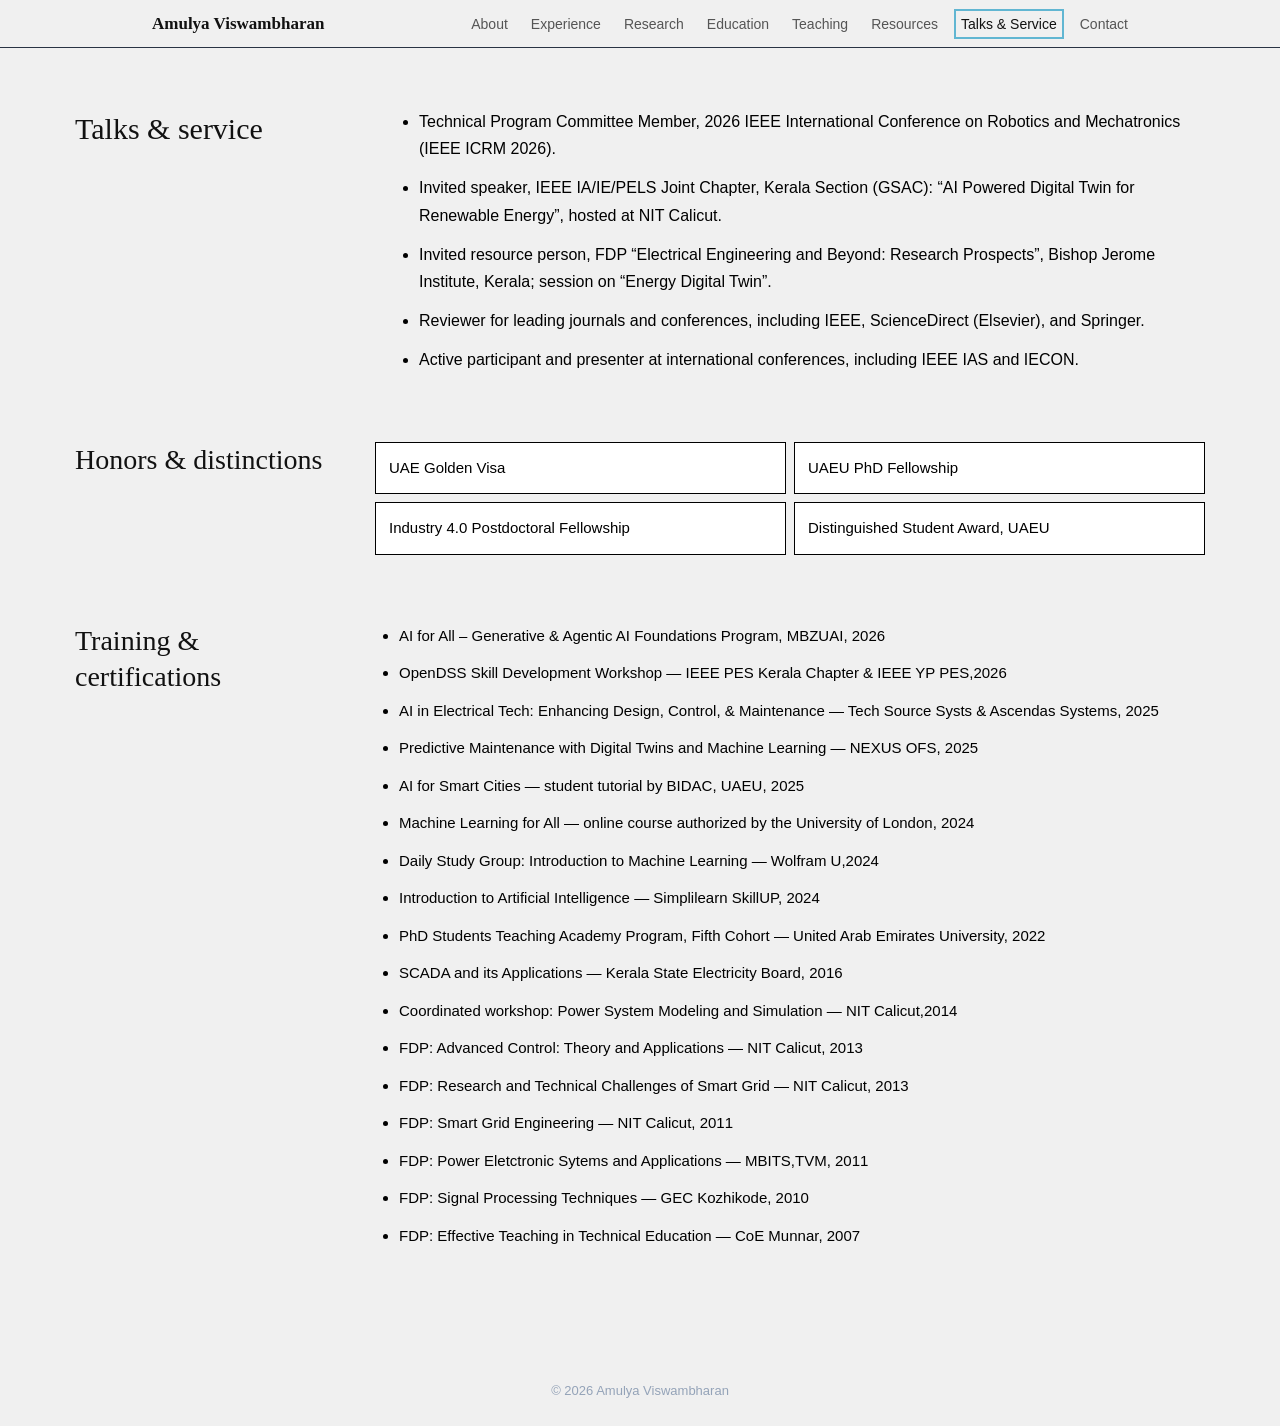
==== commit 53c6843f: "updated talks and Service section" ====
--- a/talks.html
+++ b/talks.html
@@ -54,8 +54,9 @@
       <section class="talks-group">
         <h2 class="section-label">Training &amp; certifications</h2>
         <ul class="training-list">
+          <li>AI for All – Generative & Agentic AI Foundations Program, MBZUAI, 2026</li>
           <li>OpenDSS Skill Development Workshop — IEEE PES Kerala Chapter &amp; IEEE YP PES,2026</li>
-          <li>AI in Electrical Tech: Enhancing Design, Control, &amp; Maintenance — Tech Source Systs &amp; Ascendas Systs, 2025</li>
+          <li>AI in Electrical Tech: Enhancing Design, Control, &amp; Maintenance — Tech Source Systs &amp; Ascendas Systems, 2025</li>
           <li>Predictive Maintenance with Digital Twins and Machine Learning — NEXUS OFS, 2025</li>
           <li>AI for Smart Cities — student tutorial by BIDAC, UAEU, 2025</li>
           <li>Machine Learning for All — online course authorized by the University of London, 2024</li>
